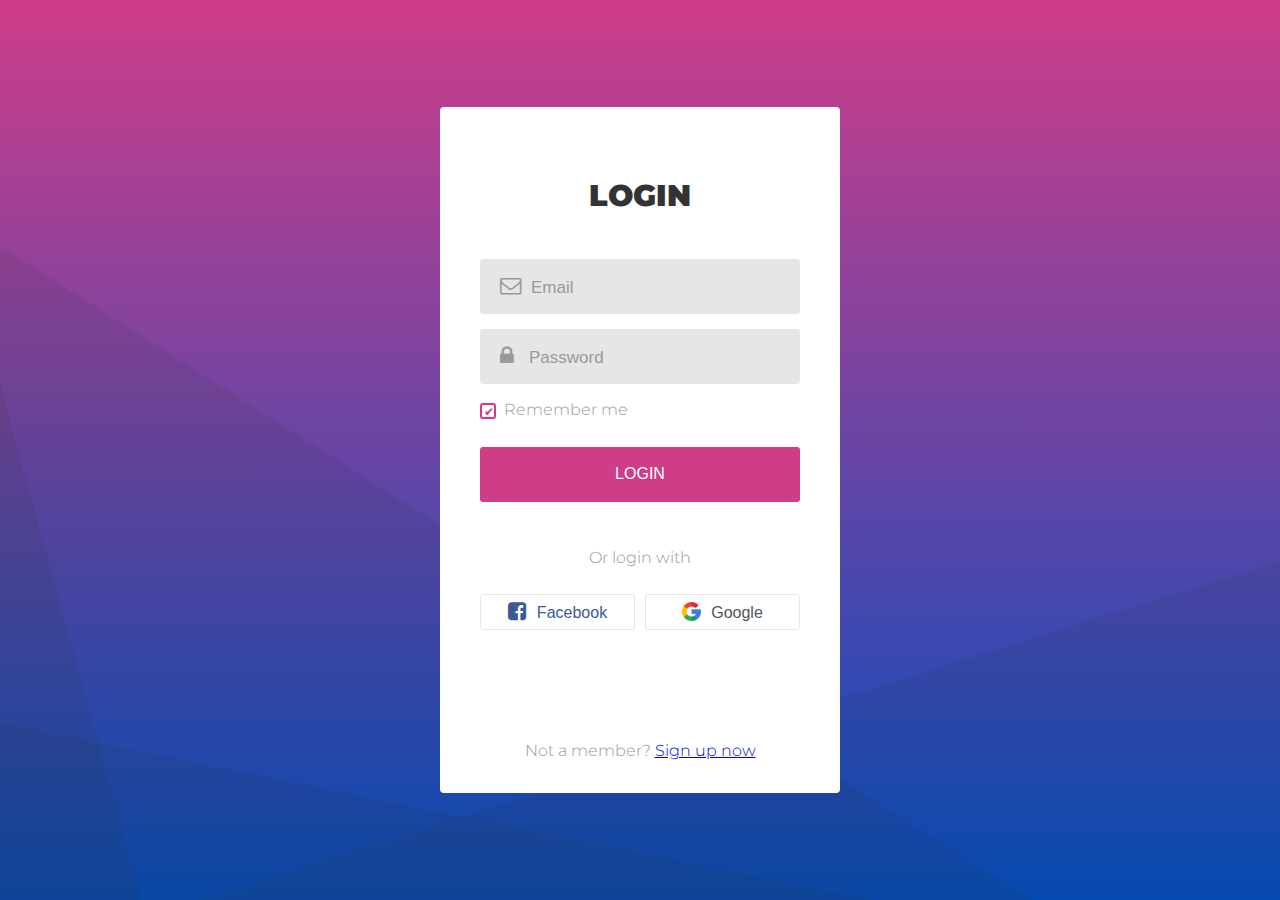
==== task-1/index.html @ c869605d "Login task ready" ====
<!DOCTYPE html>
<html lang="en">
<head>
    <meta charset="UTF-8">
    <meta name="viewport" content="width=device-width, initial-scale=1.0">
    <title>Login App</title>
    <link rel="stylesheet" href="css/style.css">
    <link href="https://maxcdn.bootstrapcdn.com/font-awesome/4.2.0/css/font-awesome.min.css" rel="stylesheet" media="screen" />
</head>
<body>
    <div class="l-content">
        <div class="l-login-container">
            <form class="login-form">
                <span class="login-form__title">Login</span>
                <div class="login-form__input-area">
                    <i class="fa fa-envelope-o fa-lg input-area__icon"></i>
                    <input type="text" class="input-area__field" name="email" placeholder="Email" required>
                </div>
                <div class="login-form__input-area"> 
                    <i class="fa fa-lock fa-lg input-area__icon" aria-hidden="true"></i>
                    <input type="password" class="input-area__field" name="psw" placeholder="Password" required>
                </div>
               <div class="login-form__remember-me">
                    <input class="remember-me__checkbox" type="checkbox" checked="checked" name="remember" id="ckb1"> 
                    <label class="remember-me__label login-form__text" for="ckb1">Remember me</label>
               </div>
                <button class="login-form__log-btn">Login</button>
                <span class="login-form__text">Or login with</span>
                <div class="login-form__social-media">
                    <a href="#">
                        <button class="social-media__btn social-media__btn--facebook"><i class="fa fa-facebook-square fa-lg" aria-hidden="true"></i>Facebook</button>
                    </a>
                    <a href="#">
                        <button class="social-media__btn social-media__btn--google"><img src="images/google-icon.png" alt="google">Google</button>
                    </a>
                </div>
                <span class="login-form__text login-form__text--bottom-info">
                    Not a member? <a href="#">Sign up now</a>
                </span>
            </form>
        </div>
    </div>
</body>
</html>
---- task-1/css/style.css ----
@import url('https://fonts.googleapis.com/css2?family=Montserrat:wght@300;400;900&display=swap');

* {
    margin: 0;
    padding: 0px;
    box-sizing: border-box;
}

html,body {
    height: 100%;
    margin: 0;
    background: linear-gradient(to bottom, #cf3d89, #014dc0);
    cursor: default;
}

.l-content {
    height: 100%;
    margin: 0;
    background-image: url(../images/background-img.png);
    background-size: cover;
    display: flex;
    flex-direction: column;
    justify-content: center;
    align-items: center;
}

.l-login-container {
    background: #fff;
    width: 400px;
    border-radius: 4px;
    padding: 70px 40px 30px 40px;
    display: flex;
    flex-direction: row;
    justify-content: center;
    align-items: center;
}

.login-form {
    width: 100%;
    display: flex;
    flex-direction: column;
    align-items: center;
}

.login-form__text {
    font-family: 'Montserrat', sans-serif;
    font-weight: 300;
    font-size: 16px;
    color: #999999;
    line-height: 1.4;
    text-align: center;
}

.login-form__text a:visited {
    color: #999999;
}

.login-form__title {
    font-family: 'Montserrat', sans-serif;
    font-weight: 900;
    font-size: 30px;
    color: #333333;
    text-transform: uppercase;
    width: 100%;
    padding-bottom: 45px;
    text-align: center;
}

.login-form__input-area{
    width: 100%;
    display: flex;
    flex-direction: row;
    justify-content: center;
    align-items: center;
    font-weight: 400;
    background: #e6e6e6;
    border-radius: 3px;
    height: 55px;
    padding: 0 20px 0 20px;
    margin-bottom: 15px;
}

.input-area__field {
    border: none;
    background-color:transparent;
    width: 100%;
    font-size: 17px;
    line-height: 1.2;
    color: #696969;
    padding-top: 3px;
}

.input-area__field:focus{
    outline: none;
}

.input-area__icon {
    color: #999999;
    margin-right: 12px;
}

::placeholder {
    color: #999999;
    opacity: 1;
}

.login-form__remember-me {
    display: flex;
    justify-content: flex-start;
    align-items: center;
    align-self: flex-start;
}

.remember-me__checkbox {
    -webkit-appearance: none;
    font-size: 12px;
    width: 16px;
    height: 16px;
    border-radius: 3px;
    background: #fff;
    border: 2px solid #cf3d89;
    padding-left: 2px;
}

.remember-me__checkbox:focus {
    outline: none;
}

.remember-me__checkbox:checked:after {
    background-color:transparent;
    content: '\2714';
    color: #cf3d89;
}

.remember-me__label {
    padding-left: 8px;
    cursor: pointer;
}

.login-form__log-btn {
    border: none;
    cursor: pointer;
    font-weight: 400;
    font-size: 16px;
    line-height: 1.5;
    color: #fff;
    text-transform: uppercase;
    width: 100%;
    height: 55px;
    border-radius: 3px;
    background: #cf3d89;
    text-align: center;
    margin-top: 25px;
    margin-bottom: 45px;
}

.login-form__social-media {
    margin-top: 25px;
    width: 100%;
    display: flex;
    flex-flow: row nowrap;
    justify-content: space-between;
    margin-bottom: 110px;
}

.social-media__btn {
    cursor: pointer;
    font-weight: 300;
    font-size: 16px;
    line-height: 1.2;
    display: flex;
    justify-content: center;
    align-items: center;
    height: 36px;
    width: 155px;
    border-radius: 3px;
    border: 1px solid #e6e6e6;
    background-color: #fff;
}

.social-media__btn--facebook {
    color: #3c5997;
}

.social-media__btn--google {
    color: #555555;
}

.login-form__social-media img, i {
    width: 19px;
    margin-right: 10px;
    padding-bottom: 1px;
}

.login-form__social-media a:link{
    text-decoration: none;
}
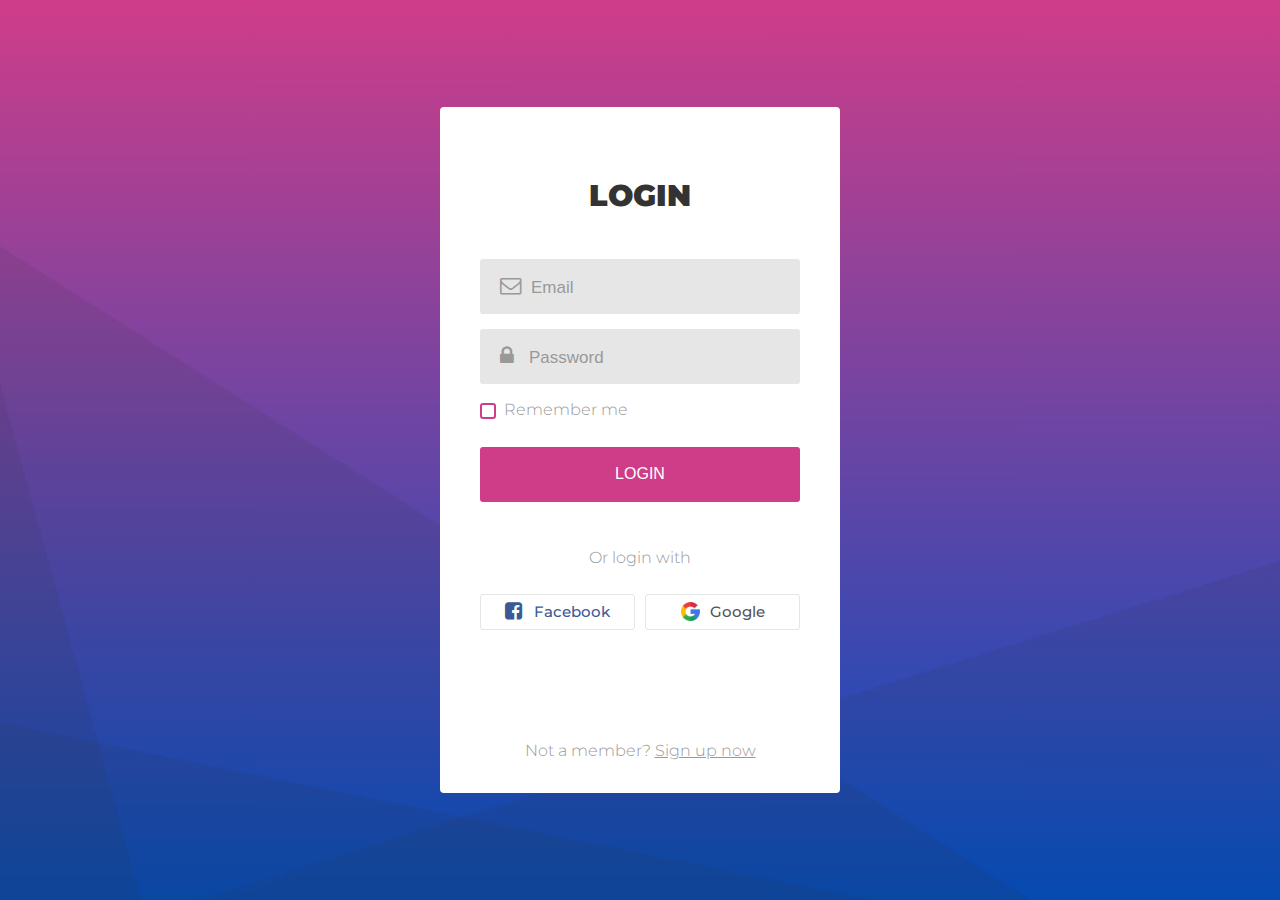
==== commit 7eb66d98: "Changes task 1 made" ====
--- a/task-1/index.html
+++ b/task-1/index.html
@@ -14,24 +14,25 @@
                 <span class="login-form__title">Login</span>
                 <div class="login-form__input-area">
                     <i class="fa fa-envelope-o fa-lg input-area__icon"></i>
-                    <input type="text" class="input-area__field" name="email" placeholder="Email" required>
+                    <input type="email" class="input-area__field" name="email" placeholder="Email" required>
                 </div>
                 <div class="login-form__input-area"> 
                     <i class="fa fa-lock fa-lg input-area__icon" aria-hidden="true"></i>
                     <input type="password" class="input-area__field" name="psw" placeholder="Password" required>
                 </div>
-               <div class="login-form__remember-me">
-                    <input class="remember-me__checkbox" type="checkbox" checked="checked" name="remember" id="ckb1"> 
-                    <label class="remember-me__label login-form__text" for="ckb1">Remember me</label>
-               </div>
+                <label class="remember-me__label login-form__text">
+                    <input type="checkbox">
+                    <span class="remember-me__checkbox"></span>
+                    Remember me
+                </label>
                 <button class="login-form__log-btn">Login</button>
                 <span class="login-form__text">Or login with</span>
                 <div class="login-form__social-media">
-                    <a href="#">
-                        <button class="social-media__btn social-media__btn--facebook"><i class="fa fa-facebook-square fa-lg" aria-hidden="true"></i>Facebook</button>
+                    <a href="https://www.facebook.com/">
+                        <span class="social-media__btn social-media__btn--facebook"><i class="fa fa-facebook-square fa-lg" aria-hidden="true"></i>Facebook</span>
                     </a>
-                    <a href="#">
-                        <button class="social-media__btn social-media__btn--google"><img src="images/google-icon.png" alt="google">Google</button>
+                    <a href="https://www.google.com/">
+                        <span class="social-media__btn social-media__btn--google"><img src="images/google-icon.png" alt="google">Google</span>
                     </a>
                 </div>
                 <span class="login-form__text login-form__text--bottom-info">
--- a/task-1/css/style.css
+++ b/task-1/css/style.css
@@ -1,25 +1,23 @@
-@import url('https://fonts.googleapis.com/css2?family=Montserrat:wght@300;400;900&display=swap');
+@import url('https://fonts.googleapis.com/css2?family=Montserrat:wght@300;400;500;900&display=swap');
 
 * {
     margin: 0;
-    padding: 0px;
+    padding: 0;
     box-sizing: border-box;
 }
 
 html,body {
     height: 100%;
-    margin: 0;
     background: linear-gradient(to bottom, #cf3d89, #014dc0);
     cursor: default;
+    font-family: 'Montserrat', sans-serif;
 }
 
 .l-content {
     height: 100%;
-    margin: 0;
     background-image: url(../images/background-img.png);
     background-size: cover;
     display: flex;
-    flex-direction: column;
     justify-content: center;
     align-items: center;
 }
@@ -29,21 +27,14 @@
     width: 400px;
     border-radius: 4px;
     padding: 70px 40px 30px 40px;
-    display: flex;
-    flex-direction: row;
-    justify-content: center;
-    align-items: center;
 }
 
 .login-form {
-    width: 100%;
     display: flex;
     flex-direction: column;
-    align-items: center;
 }
 
 .login-form__text {
-    font-family: 'Montserrat', sans-serif;
     font-weight: 300;
     font-size: 16px;
     color: #999999;
@@ -56,12 +47,10 @@
 }
 
 .login-form__title {
-    font-family: 'Montserrat', sans-serif;
     font-weight: 900;
     font-size: 30px;
     color: #333333;
     text-transform: uppercase;
-    width: 100%;
     padding-bottom: 45px;
     text-align: center;
 }
@@ -76,7 +65,7 @@
     background: #e6e6e6;
     border-radius: 3px;
     height: 55px;
-    padding: 0 20px 0 20px;
+    padding: 0 20px;
     margin-bottom: 15px;
 }
 
@@ -104,42 +93,45 @@
     opacity: 1;
 }
 
-.login-form__remember-me {
+.remember-me__label {
+    cursor: pointer;
     display: flex;
-    justify-content: flex-start;
     align-items: center;
-    align-self: flex-start;
 }
 
-.remember-me__checkbox {
-    -webkit-appearance: none;
+.remember-me__label input{
+    visibility: hidden;
+    display: block;
+    height: 0;
+    width: 0;
+    position: absolute;
+    overflow: hidden;
+}
+
+.remember-me__label .remember-me__checkbox {
+    border-radius: 3px;
+    background: #fff;
+    border: 2px solid #cf3d89;
+    display: inline-block;
     font-size: 12px;
     width: 16px;
     height: 16px;
-    border-radius: 3px;
-    background: #fff;
-    border: 2px solid #cf3d89;
     padding-left: 2px;
+    margin-right: 8px;
 }
 
-.remember-me__checkbox:focus {
-    outline: none;
-}
-
-.remember-me__checkbox:checked:after {
-    background-color:transparent;
+[type=checkbox]:checked + .remember-me__checkbox:after {
     content: '\2714';
     color: #cf3d89;
 }
 
-.remember-me__label {
-    padding-left: 8px;
+button {
+    border: none;
     cursor: pointer;
 }
 
 .login-form__log-btn {
-    border: none;
-    cursor: pointer;
+    border-radius: 3px;
     font-weight: 400;
     font-size: 16px;
     line-height: 1.5;
@@ -149,24 +141,20 @@
     height: 55px;
     border-radius: 3px;
     background: #cf3d89;
-    text-align: center;
     margin-top: 25px;
     margin-bottom: 45px;
 }
 
 .login-form__social-media {
     margin-top: 25px;
-    width: 100%;
     display: flex;
-    flex-flow: row nowrap;
     justify-content: space-between;
     margin-bottom: 110px;
 }
 
 .social-media__btn {
-    cursor: pointer;
-    font-weight: 300;
-    font-size: 16px;
+    font-weight: 500;
+    font-size: 15px;
     line-height: 1.2;
     display: flex;
     justify-content: center;
@@ -194,4 +182,8 @@
 
 .login-form__social-media a:link{
     text-decoration: none;
+}
+
+.login-form__text--bottom-info a{
+    color: #999999;
 }